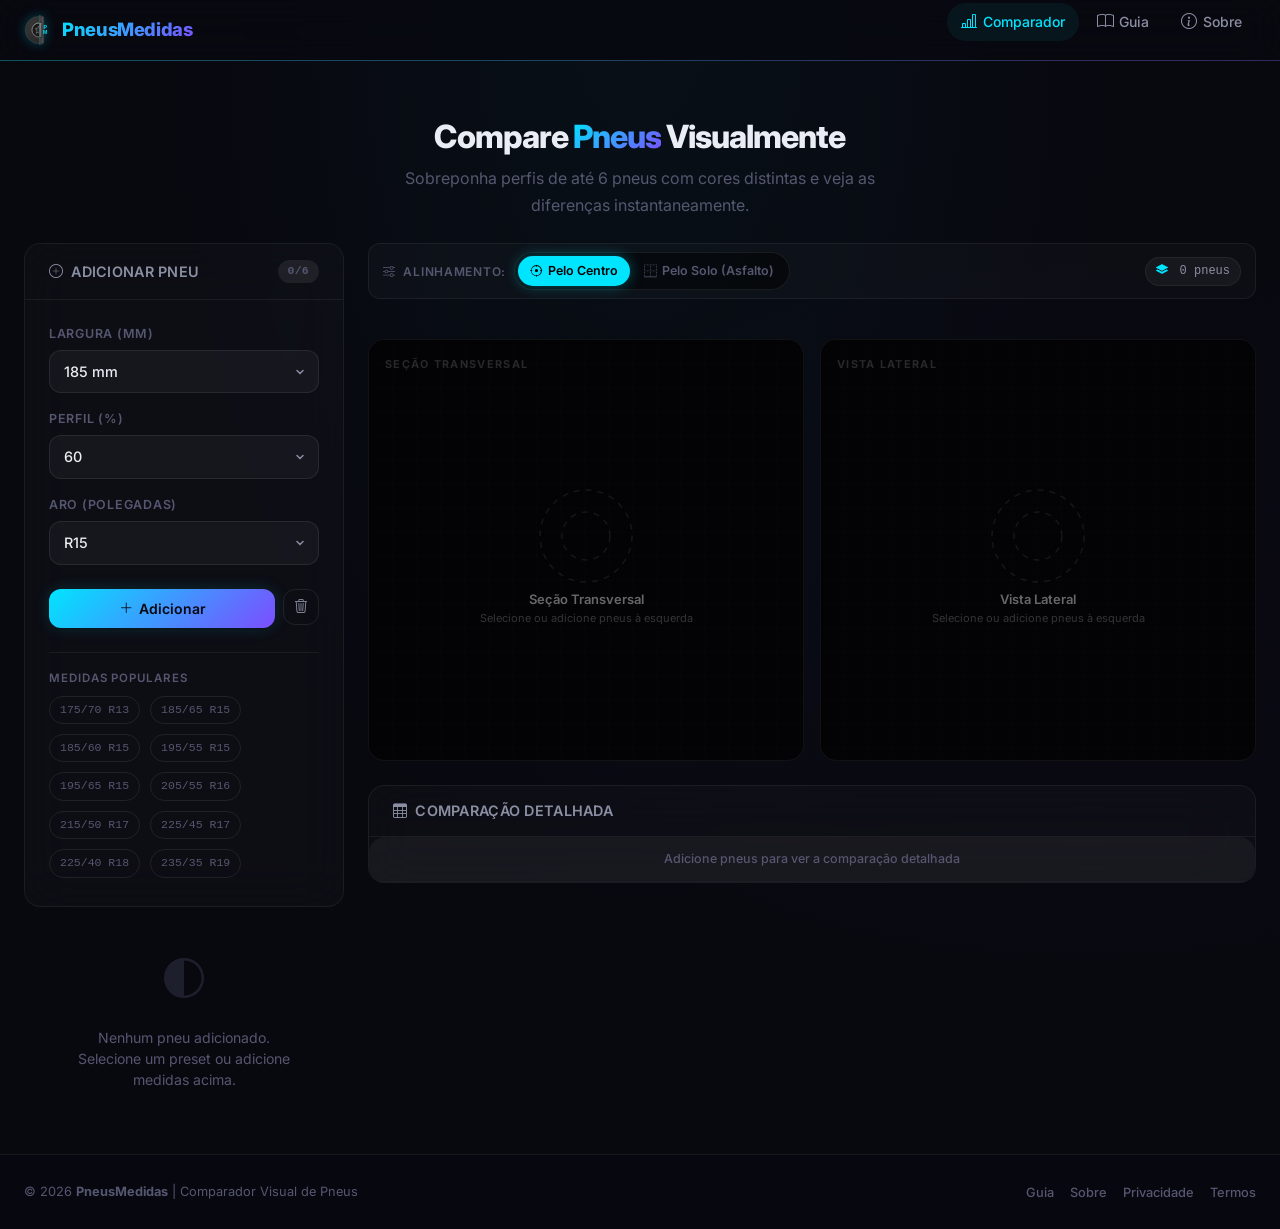
==== index.html @ 1952f3fd "Initial commit" ====
<!doctype html>
<html lang="pt-BR" data-bs-theme="dark">
  <head>
    <meta charset="UTF-8" />
    <meta name="viewport" content="width=device-width, initial-scale=1.0" />
    <meta
      name="description"
      content="PneusMedidas: compare visualmente tamanhos de pneus. Sobreponha perfis com cores distintas para identificar diferenças de largura, diâmetro e parede lateral."
    />
    <meta name="keywords" content="comparador de pneus, medidas de pneus, comparar pneus, tamanho de pneu, 185/60 R15, 195/55 R15, diâmetro pneu, largura pneu" />
    <meta name="theme-color" content="#08080f" />

    <title>PneusMedidas | Comparador Visual de Pneus</title>

    <!-- Favicon -->
    <link rel="icon" type="image/svg+xml" href="img/favicon.svg" />

    <!-- Open Graph -->
    <meta
      property="og:title"
      content="PneusMedidas | Comparador Visual de Pneus"
    />
    <meta
      property="og:description"
      content="Compare visualmente tamanhos de pneus com sobreposição de perfis coloridos."
    />
    <meta property="og:type" content="website" />

    <!-- Google Fonts: Inter -->
    <link rel="preconnect" href="https://fonts.googleapis.com" />
    <link rel="preconnect" href="https://fonts.gstatic.com" crossorigin />
    <link
      href="https://fonts.googleapis.com/css2?family=Inter:wght@300;400;500;600;700;800;900&display=swap"
      rel="stylesheet"
    />

    <!-- Bootstrap 5.3 (grid + utilities only in practice) -->
    <link
      href="https://cdn.jsdelivr.net/npm/bootstrap@5.3.3/dist/css/bootstrap.min.css"
      rel="stylesheet"
      integrity="sha384-QWTKZyjpPEjISv5WaRU9OFeRpok6YcnS/1lP6tFb0d2nlHQDEwfi5vhvbN4CSPKZ"
      crossorigin="anonymous"
    />

    <!-- Bootstrap Icons -->
    <link
      href="https://cdn.jsdelivr.net/npm/bootstrap-icons@1.11.3/font/bootstrap-icons.min.css"
      rel="stylesheet"
    />

    <!-- Custom CSS -->
    <link href="css/style.css" rel="stylesheet" />
  </head>
  <body>
    <!-- =====================================================================
       NAVBAR
       ===================================================================== -->
    <nav class="site-nav">
      <div class="site-container">
        <a class="nav-brand" href="index.html">
          <img
            src="img/favicon.svg"
            alt="PneusMedidas"
            width="30"
            height="30"
          />
          <span>PneusMedidas</span>
        </a>

        <button class="nav-toggle" id="navToggle" aria-label="Menu">
          <i class="bi bi-list"></i>
        </button>

        <ul class="nav-links" id="navLinks">
          <li>
            <a href="index.html" class="active" aria-current="page">
              <i class="bi bi-bar-chart-line"></i> Comparador
            </a>
          </li>
          <li>
            <a href="guia.html"> <i class="bi bi-book"></i> Guia </a>
          </li>
          <li>
            <a href="sobre.html"> <i class="bi bi-info-circle"></i> Sobre </a>
          </li>
        </ul>
      </div>
    </nav>

    <!-- =====================================================================
       MAIN CONTENT
       ===================================================================== -->
    <main class="main-content">
      <div class="site-container">
        <!-- Page Hero -->
        <div class="page-hero">
          <h1>Compare <span class="text-gradient">Pneus</span> Visualmente</h1>
          <p>
            Sobreponha perfis de até 6 pneus com cores distintas e veja as
            diferenças instantaneamente.
          </p>
        </div>

        <!-- App Grid: Sidebar + Main -->
        <div class="app-grid">
          <!-- =================================================================
             SIDEBAR
             ================================================================= -->
          <aside class="sidebar">
            <!-- Add Tire Form -->
            <div class="glass-card">
              <div class="glass-card-header">
                <h5><i class="bi bi-plus-circle me-2"></i>Adicionar Pneu</h5>
                <span class="count-badge" id="tireCount">0 / 6</span>
              </div>
              <div class="glass-card-body">
                <form id="tireForm" novalidate>
                  <div class="form-group">
                    <label for="inputWidth" class="form-label"
                      >Largura (mm)</label
                    >
                    <select
                      class="form-select"
                      id="inputWidth"
                      required
                    ></select>
                    <div class="invalid-feedback" id="errorWidth"></div>
                  </div>

                  <div class="form-group">
                    <label for="inputProfile" class="form-label"
                      >Perfil (%)</label
                    >
                    <select
                      class="form-select"
                      id="inputProfile"
                      required
                    ></select>
                    <div class="invalid-feedback" id="errorProfile"></div>
                  </div>

                  <div class="form-group">
                    <label for="inputRim" class="form-label"
                      >Aro (polegadas)</label
                    >
                    <select class="form-select" id="inputRim" required></select>
                    <div class="invalid-feedback" id="errorRim"></div>
                  </div>

                  <div class="actions-row">
                    <button type="submit" class="btn btn-primary" id="addBtn">
                      <i class="bi bi-plus-lg"></i> Adicionar
                    </button>
                    <button
                      type="button"
                      class="btn btn-ghost btn-icon"
                      id="clearBtn"
                      title="Remover todos"
                      aria-label="Remover todos os pneus"
                    >
                      <i class="bi bi-trash3"></i>
                    </button>
                  </div>
                </form>

                <!-- Presets -->
                <div class="presets-section">
                  <div class="presets-label">Medidas populares</div>
                  <div class="presets-grid" id="presetContainer"></div>
                </div>
              </div>
            </div>

            <!-- Tire List -->
            <div
              id="tireList"
              class="tire-list"
              style="margin-top: var(--space-md)"
            >
              <!-- Generated by JS -->
            </div>
          </aside>

          <!-- =================================================================
             MAIN: Visualization + Table
             ================================================================= -->
          <section class="viz-section">
            <!-- Visualization Controls Bar -->
            <div class="viz-controls-bar">
              <div class="viz-control-group">
                <span class="viz-control-label"
                  ><i class="bi bi-sliders me-1"></i> Alinhamento:</span
                >
                <div
                  class="btn-group-toggle"
                  role="group"
                  aria-label="Modo de alinhamento"
                >
                  <button
                    type="button"
                    class="btn-mode active"
                    id="alignCenterBtn"
                    title="Alinhar pneus pelos eixos centrais"
                  >
                    <i class="bi bi-crosshair"></i> Pelo Centro
                  </button>
                  <button
                    type="button"
                    class="btn-mode"
                    id="alignGroundBtn"
                    title="Alinhar pneus pela base de apoio no solo"
                  >
                    <i class="bi bi-border-bottom"></i> Pelo Solo (Asfalto)
                  </button>
                </div>
              </div>
              <div class="viz-control-group">
                <span class="badge-hud"
                  ><i class="bi bi-layers-fill text-accent me-1"></i>
                  <span id="activeTiresCount">0 pneus ativos</span></span
                >
              </div>
            </div>

            <!-- Canvas Comparison -->
            <div class="canvas-grid">
              <div class="canvas-wrapper">
                <span class="canvas-label">Seção Transversal</span>
                <canvas id="frontCanvas" class="comparison-canvas"></canvas>
              </div>
              <div class="canvas-wrapper">
                <span class="canvas-label">Vista Lateral</span>
                <canvas id="sideCanvas" class="comparison-canvas"></canvas>
              </div>
            </div>

            <!-- Comparison Table -->
            <div class="glass-card">
              <div class="glass-card-header">
                <h5><i class="bi bi-table me-2"></i>Comparação Detalhada</h5>
              </div>
              <div class="table-wrapper">
                <table class="comparison-table" id="comparisonTable">
                  <thead>
                    <tr>
                      <th
                        colspan="2"
                        style="
                          text-align: center;
                          color: var(--text-tertiary);
                          font-weight: 500;
                          text-transform: none;
                          letter-spacing: 0;
                        "
                      >
                        Adicione pneus para ver a comparação
                      </th>
                    </tr>
                  </thead>
                </table>
              </div>
            </div>
          </section>
        </div>
      </div>
    </main>

    <!-- =====================================================================
       FOOTER
       ===================================================================== -->
    <footer class="site-footer">
      <div class="site-container">
        <small>&copy; 2026 <strong>PneusMedidas</strong> | Comparador Visual de Pneus</small>
        <div class="footer-links">
          <a href="guia.html"><small>Guia</small></a>
          <a href="sobre.html"><small>Sobre</small></a>
          <a href="privacidade.html"><small>Privacidade</small></a>
          <a href="termos.html"><small>Termos</small></a>
        </div>
      </div>
    </footer>

    <!-- =====================================================================
       TOAST CONTAINER
       ===================================================================== -->
    <div id="toastContainer" class="toast-container"></div>

    <!-- =====================================================================
       SCRIPTS
       ===================================================================== -->
    <script
      src="https://cdn.jsdelivr.net/npm/bootstrap@5.3.3/dist/js/bootstrap.bundle.min.js"
      integrity="sha384-YvpcrYf0tY3lHB60NNkmXc5s9fDVZLESaAA55NDzOxhy9GkcIdslK1eN7N6jIeHz"
      crossorigin="anonymous"
    ></script>

    <script src="js/tire-math.js"></script>
    <script src="js/validation.js"></script>
    <script src="js/tire-renderer.js"></script>
    <script src="js/app.js"></script>

    <!-- Mobile nav toggle -->
    <script>
      var navToggle = document.getElementById("navToggle");
      var navLinks = document.getElementById("navLinks");
      if (navToggle && navLinks) {
        navToggle.addEventListener("click", function () {
          navLinks.classList.toggle("open");
        });
        navLinks.querySelectorAll("a").forEach(function (link) {
          link.addEventListener("click", function () {
            navLinks.classList.remove("open");
          });
        });
      }
    </script>
  </body>
</html>
---- css/style.css ----
:root {
  /* Backgrounds */
  --bg-base: #08080f;
  --bg-surface-1: rgba(255, 255, 255, 0.025);
  --bg-surface-2: rgba(255, 255, 255, 0.045);
  --bg-surface-3: rgba(255, 255, 255, 0.07);
  --bg-canvas: #030305;
  --bg-input: rgba(255, 255, 255, 0.04);
  --bg-input-hover: rgba(255, 255, 255, 0.06);

  /* Borders */
  --border-subtle: rgba(255, 255, 255, 0.06);
  --border-default: rgba(255, 255, 255, 0.08);
  --border-hover: rgba(255, 255, 255, 0.14);
  --border-active: rgba(0, 229, 255, 0.4);

  /* Text */
  --text-primary: #eaedf3;
  --text-secondary: #8b8fa3;
  --text-tertiary: #555770;
  --text-inverse: #08080f;

  /* Accents */
  --accent: #00e5ff;
  --accent-muted: rgba(0, 229, 255, 0.15);
  --accent-subtle: rgba(0, 229, 255, 0.06);
  --accent-secondary: #7c4dff;
  --accent-gradient: linear-gradient(135deg, #00e5ff 0%, #7c4dff 100%);
  --accent-gradient-h: linear-gradient(90deg, #00e5ff 0%, #7c4dff 100%);

  /* Status */
  --success: #10b981;
  --warning: #f59e0b;
  --error: #ef4444;

  /* Tire Colors */
  --tire-1: #00ffff;
  --tire-2: #ff00ff;
  --tire-3: #ffff00;
  --tire-4: #00ff88;
  --tire-5: #ff8800;
  --tire-6: #ff4444;

  /* Shadows & Glows */
  --shadow-sm: 0 1px 2px rgba(0, 0, 0, 0.3);
  --shadow-md: 0 4px 16px rgba(0, 0, 0, 0.3);
  --shadow-lg: 0 8px 32px rgba(0, 0, 0, 0.4);
  --shadow-glow: 0 0 20px rgba(0, 229, 255, 0.1);
  --shadow-glow-strong: 0 0 30px rgba(0, 229, 255, 0.2);

  /* Radius */
  --radius-sm: 8px;
  --radius-md: 12px;
  --radius-lg: 16px;
  --radius-xl: 20px;
  --radius-full: 9999px;

  /* Transitions */
  --ease-out: cubic-bezier(0.16, 1, 0.3, 1);
  --ease-in-out: cubic-bezier(0.4, 0, 0.2, 1);
  --duration-fast: 0.15s;
  --duration-normal: 0.25s;
  --duration-slow: 0.4s;

  /* Spacing */
  --space-xs: 4px;
  --space-sm: 8px;
  --space-md: 16px;
  --space-lg: 24px;
  --space-xl: 32px;
  --space-2xl: 48px;

  /* Typography */
  --font-sans:
    "Inter", -apple-system, BlinkMacSystemFont, "Segoe UI", system-ui,
    sans-serif;
  --font-mono: "JetBrains Mono", "Fira Code", "SF Mono", monospace;
}

/* =========================================================================
 * 2. RESET & BASE
 * ========================================================================= */
*,
*::before,
*::after {
  box-sizing: border-box;
  margin: 0;
  padding: 0;
}

html {
  font-size: 16px;
  -webkit-font-smoothing: antialiased;
  -moz-osx-font-smoothing: grayscale;
  text-rendering: optimizeLegibility;
}

body {
  font-family: var(--font-sans);
  background: var(--bg-base);
  background-image:
    radial-gradient(
      ellipse at 50% 0%,
      rgba(0, 229, 255, 0.035) 0%,
      transparent 55%
    ),
    radial-gradient(
      ellipse at 85% 50%,
      rgba(124, 77, 255, 0.02) 0%,
      transparent 45%
    );
  color: var(--text-primary);
  min-height: 100vh;
  display: flex;
  flex-direction: column;
  line-height: 1.6;
  overflow-x: hidden;
}

::selection {
  background: var(--accent-muted);
  color: var(--accent);
}

a {
  color: var(--accent);
  text-decoration: none;
  transition: color var(--duration-fast) var(--ease-out);
}

a:hover {
  color: #80f0ff;
}

img {
  max-width: 100%;
  display: block;
}

/* =========================================================================
 * 3. TYPOGRAPHY
 * ========================================================================= */
h1,
h2,
h3,
h4,
h5,
h6 {
  font-weight: 700;
  line-height: 1.25;
  letter-spacing: -0.02em;
  color: var(--text-primary);
}

h1 {
  font-size: 2.25rem;
}
h2 {
  font-size: 1.75rem;
}
h3 {
  font-size: 1.35rem;
}
h4 {
  font-size: 1.15rem;
}
h5 {
  font-size: 1rem;
}

p {
  color: var(--text-secondary);
  line-height: 1.7;
}

small {
  font-size: 0.8rem;
  color: var(--text-tertiary);
}

.text-accent {
  color: var(--accent) !important;
}

.text-gradient {
  background: var(--accent-gradient);
  -webkit-background-clip: text;
  -webkit-text-fill-color: transparent;
  background-clip: text;
}

.border-accent {
  border-color: var(--accent) !important;
}

.border-subtle {
  border-color: var(--border-subtle) !important;
}

/* =========================================================================
 * 4. LAYOUT
 * ========================================================================= */
.site-container {
  width: 100%;
  max-width: 1440px;
  margin: 0 auto;
  padding: 0 var(--space-lg);
}

.main-content {
  flex: 1;
  padding: var(--space-lg) 0;
}

.app-grid {
  display: grid;
  grid-template-columns: 320px 1fr;
  gap: var(--space-lg);
  align-items: start;
}

@media (max-width: 991px) {
  .app-grid {
    grid-template-columns: 1fr;
  }
}

@media (max-width: 575px) {
  .site-container {
    padding: 0 var(--space-md);
  }
}

/* =========================================================================
 * 5. GLASS CARD (base component)
 * ========================================================================= */
.glass-card {
  background: var(--bg-surface-1);
  backdrop-filter: blur(24px);
  -webkit-backdrop-filter: blur(24px);
  border: 1px solid var(--border-subtle);
  border-radius: var(--radius-lg);
  transition:
    border-color var(--duration-normal) var(--ease-out),
    box-shadow var(--duration-normal) var(--ease-out),
    transform var(--duration-normal) var(--ease-out);
}

.glass-card:hover {
  border-color: var(--border-hover);
}

.glass-card-header {
  padding: var(--space-md) var(--space-lg);
  border-bottom: 1px solid var(--border-subtle);
  display: flex;
  align-items: center;
  justify-content: space-between;
}

.glass-card-header h5 {
  font-size: 0.9rem;
  font-weight: 600;
  letter-spacing: 0.02em;
  text-transform: uppercase;
  color: var(--text-secondary);
  margin: 0;
}

.glass-card-body {
  padding: var(--space-lg);
}

/* =========================================================================
 * 6. NAVBAR
 * ========================================================================= */
.site-nav {
  position: sticky;
  top: 0;
  z-index: 100;
  background: rgba(8, 8, 15, 0.75);
  backdrop-filter: blur(20px) saturate(1.4);
  -webkit-backdrop-filter: blur(20px) saturate(1.4);
  border-bottom: 1px solid var(--border-subtle);
}

.site-nav .site-container {
  display: flex;
  align-items: center;
  justify-content: space-between;
  height: 60px;
}

.nav-brand {
  display: flex;
  align-items: center;
  gap: var(--space-sm);
  font-weight: 800;
  font-size: 1.15rem;
  color: var(--text-primary);
  letter-spacing: -0.02em;
  text-decoration: none;
}

.nav-brand img {
  width: 30px;
  height: 30px;
  filter: drop-shadow(0 0 6px rgba(0, 229, 255, 0.3));
}

.nav-brand span {
  background: var(--accent-gradient);
  -webkit-background-clip: text;
  -webkit-text-fill-color: transparent;
  background-clip: text;
}

.nav-links {
  display: flex;
  align-items: center;
  gap: var(--space-xs);
  list-style: none;
}

.nav-links a {
  display: flex;
  align-items: center;
  gap: 6px;
  padding: 6px 14px;
  border-radius: var(--radius-full);
  font-size: 0.875rem;
  font-weight: 500;
  color: var(--text-secondary);
  text-decoration: none;
  transition: all var(--duration-fast) var(--ease-out);
}

.nav-links a:hover {
  color: var(--text-primary);
  background: var(--bg-surface-2);
}

.nav-links a.active {
  color: var(--accent);
  background: var(--accent-subtle);
}

.nav-links a i {
  font-size: 1rem;
}

/* Mobile hamburger */
.nav-toggle {
  display: none;
  background: none;
  border: 1px solid var(--border-default);
  border-radius: var(--radius-sm);
  color: var(--text-primary);
  min-width: 42px;
  min-height: 42px;
  padding: 8px;
  font-size: 1.25rem;
  cursor: pointer;
  align-items: center;
  justify-content: center;
  transition: border-color var(--duration-fast), background var(--duration-fast);
}

.nav-toggle:hover,
.nav-toggle:focus-visible {
  border-color: var(--accent);
  background: var(--bg-surface-2);
}

@media (max-width: 767px) {
  .nav-toggle {
    display: inline-flex;
  }

  .nav-links {
    display: none;
    position: absolute;
    top: 60px;
    left: 0;
    right: 0;
    flex-direction: column;
    background: rgba(8, 8, 15, 0.98);
    backdrop-filter: blur(24px);
    -webkit-backdrop-filter: blur(24px);
    border-bottom: 1px solid var(--border-subtle);
    padding: var(--space-md);
    gap: 6px;
    z-index: 1050;
    box-shadow: 0 20px 40px rgba(0, 0, 0, 0.7);
  }

  .nav-links.open {
    display: flex;
    animation: fadeInDown 0.2s var(--ease-out);
  }

  .nav-links a {
    width: 100%;
    min-height: 46px;
    padding: 10px 16px;
    border-radius: var(--radius-md);
    display: flex;
    align-items: center;
    gap: 10px;
    font-size: 0.92rem;
  }
}

/* Gradient line under navbar */
.site-nav::after {
  content: "";
  position: absolute;
  bottom: -1px;
  left: 0;
  right: 0;
  height: 1px;
  background: var(--accent-gradient-h);
  opacity: 0.3;
}

/* =========================================================================
 * 7. HERO / PAGE HEADER
 * ========================================================================= */
.page-hero {
  text-align: center;
  padding: var(--space-xl) 0 var(--space-lg);
}

.page-hero h1 {
  font-size: 2rem;
  font-weight: 800;
  letter-spacing: -0.03em;
  margin-bottom: var(--space-sm);
}

.page-hero p {
  font-size: 1rem;
  color: var(--text-tertiary);
  max-width: 500px;
  margin: 0 auto;
}

.page-hero .badge-version {
  display: inline-flex;
  align-items: center;
  gap: 4px;
  padding: 4px 12px;
  border-radius: var(--radius-full);
  background: var(--accent-subtle);
  color: var(--accent);
  font-size: 0.75rem;
  font-weight: 600;
  margin-bottom: var(--space-md);
}

/* =========================================================================
 * 8. SIDEBAR — FORM
 * ========================================================================= */
.sidebar {
  position: sticky;
  top: 80px;
}

.form-group {
  margin-bottom: var(--space-md);
}

.form-label {
  display: block;
  font-size: 0.78rem;
  font-weight: 600;
  color: var(--text-tertiary);
  text-transform: uppercase;
  letter-spacing: 0.06em;
  margin-bottom: 6px;
}

.form-select,
.form-control {
  width: 100%;
  padding: 10px 14px;
  background: var(--bg-input);
  border: 1px solid var(--border-default);
  border-radius: var(--radius-md);
  color: var(--text-primary);
  font-family: var(--font-sans);
  font-size: 0.9rem;
  font-weight: 500;
  transition: all var(--duration-fast) var(--ease-out);
  appearance: none;
  outline: none;
  cursor: pointer;
}

/* Custom dropdown arrow */
.form-select {
  background-image: url("data:image/svg+xml,%3Csvg xmlns='http://www.w3.org/2000/svg' width='12' height='12' viewBox='0 0 12 12'%3E%3Cpath d='M3 4.5L6 7.5L9 4.5' fill='none' stroke='%238b8fa3' stroke-width='1.5' stroke-linecap='round'/%3E%3C/svg%3E");
  background-repeat: no-repeat;
  background-position: right 12px center;
  padding-right: 36px;
}

.form-select:hover,
.form-control:hover {
  background: var(--bg-input-hover);
  border-color: var(--border-hover);
}

.form-select:focus,
.form-control:focus {
  border-color: var(--accent);
  box-shadow: 0 0 0 3px var(--accent-muted);
  background: var(--bg-input-hover);
}

.form-select.is-invalid,
.form-control.is-invalid {
  border-color: var(--error) !important;
  box-shadow: 0 0 0 3px rgba(239, 68, 68, 0.15) !important;
}

.invalid-feedback {
  display: none;
  font-size: 0.78rem;
  color: var(--error);
  margin-top: 4px;
  font-weight: 500;
}

.is-invalid ~ .invalid-feedback,
.form-select.is-invalid + .invalid-feedback {
  display: block;
}

.form-select option {
  background: #1a1a2e;
  color: var(--text-primary);
}

/* =========================================================================
 * 9. BUTTONS
 * ========================================================================= */
.btn {
  display: inline-flex;
  align-items: center;
  justify-content: center;
  gap: 6px;
  padding: 10px 20px;
  border: none;
  border-radius: var(--radius-md);
  font-family: var(--font-sans);
  font-size: 0.875rem;
  font-weight: 600;
  cursor: pointer;
  transition: all var(--duration-normal) var(--ease-out);
  outline: none;
  text-decoration: none;
  line-height: 1.4;
}

.btn-primary {
  background: var(--accent-gradient);
  color: var(--text-inverse);
  box-shadow:
    var(--shadow-sm),
    0 0 16px rgba(0, 229, 255, 0.15);
}

.btn-primary:hover {
  transform: translateY(-1px);
  box-shadow:
    var(--shadow-md),
    0 0 24px rgba(0, 229, 255, 0.25);
  filter: brightness(1.1);
}

.btn-primary:active {
  transform: translateY(0);
  filter: brightness(0.95);
}

.btn-primary:disabled {
  opacity: 0.4;
  cursor: not-allowed;
  transform: none;
  filter: none;
  box-shadow: none;
}

.btn-ghost {
  background: transparent;
  color: var(--text-secondary);
  border: 1px solid var(--border-default);
}

.btn-ghost:hover {
  background: var(--bg-surface-2);
  color: var(--text-primary);
  border-color: var(--border-hover);
}

.btn-danger-ghost {
  background: transparent;
  color: var(--text-tertiary);
  border: none;
  padding: 6px;
  border-radius: var(--radius-sm);
  opacity: 0;
  transition: all var(--duration-fast) var(--ease-out);
}

.btn-danger-ghost:hover {
  background: rgba(239, 68, 68, 0.1);
  color: var(--error);
  opacity: 1;
}

.btn-sm {
  padding: 7px 14px;
  font-size: 0.8rem;
}

.btn-icon {
  padding: 8px;
  width: 36px;
  height: 36px;
}

.btn-block {
  width: 100%;
}

/* =========================================================================
 * 10. TIRE CARDS (Sidebar List) — EloShapes Style
 * ========================================================================= */
.tire-list {
  display: flex;
  flex-direction: column;
  gap: var(--space-sm);
}

.tire-card {
  display: flex;
  align-items: center;
  gap: 10px;
  padding: 10px 12px;
  background: var(--bg-surface-1);
  border: 1px solid var(--border-subtle);
  border-radius: var(--radius-md);
  transition: all var(--duration-normal) var(--ease-out);
  animation: slideIn var(--duration-slow) var(--ease-out);
  position: relative;
  overflow: hidden;
}

.tire-card.is-hidden {
  opacity: 0.45;
  filter: grayscale(0.5);
}

.tire-card-swatch {
  width: 12px;
  height: 38px;
  border-radius: 4px;
  flex-shrink: 0;
  box-shadow: 0 0 12px currentColor;
}

.tire-num-badge {
  display: inline-flex;
  align-items: center;
  justify-content: center;
  width: 20px;
  height: 20px;
  border-radius: 50%;
  font-size: 0.72rem;
  font-weight: 800;
  color: #000;
  flex-shrink: 0;
  box-shadow: 0 0 8px currentColor;
}

.tire-card:hover {
  background: var(--bg-surface-2);
  border-color: var(--border-hover);
  transform: translateX(2px);
}

.tire-card-actions {
  display: flex;
  align-items: center;
  gap: 4px;
  margin-left: auto;
}

.btn-card-action {
  background: transparent;
  border: none;
  color: var(--text-tertiary);
  width: 28px;
  height: 28px;
  border-radius: var(--radius-sm);
  display: inline-flex;
  align-items: center;
  justify-content: center;
  cursor: pointer;
  transition: all var(--duration-fast) var(--ease-out);
  font-size: 0.9rem;
}

.btn-card-action:hover {
  color: var(--text-primary);
  background: var(--bg-surface-3);
}

.btn-card-action.btn-delete:hover {
  color: var(--error);
  background: rgba(239, 68, 68, 0.15);
}

.tire-info {
  flex: 1;
  min-width: 0;
}

.tire-info strong {
  display: block;
  font-size: 0.92rem;
  font-weight: 700;
  letter-spacing: -0.01em;
  color: var(--text-primary);
}

.tire-info small {
  display: block;
  font-size: 0.74rem;
  color: var(--text-tertiary);
  font-weight: 400;
  margin-top: 2px;
  font-family: var(--font-mono);
  letter-spacing: -0.02em;
}

/* =========================================================================
 * 10.1 VIZ CONTROLS BAR (Alignment & View Options)
 * ========================================================================= */
.viz-controls-bar {
  display: flex;
  align-items: center;
  justify-content: space-between;
  padding: 8px 14px;
  background: var(--bg-surface-1);
  border: 1px solid var(--border-subtle);
  border-radius: var(--radius-md);
  margin-bottom: var(--space-md);
  flex-wrap: wrap;
  gap: 8px;
}

.viz-control-group {
  display: flex;
  align-items: center;
  gap: 8px;
}

.viz-control-label {
  font-size: 0.75rem;
  font-weight: 600;
  text-transform: uppercase;
  letter-spacing: 0.06em;
  color: var(--text-tertiary);
}

.btn-group-toggle {
  display: inline-flex;
  background: rgba(0, 0, 0, 0.5);
  border: 1px solid var(--border-default);
  border-radius: var(--radius-full);
  padding: 3px;
  gap: 2px;
}

.btn-mode {
  display: inline-flex;
  align-items: center;
  gap: 6px;
  padding: 5px 12px;
  border: none;
  background: transparent;
  color: var(--text-tertiary);
  font-family: var(--font-sans);
  font-size: 0.78rem;
  font-weight: 600;
  border-radius: var(--radius-full);
  cursor: pointer;
  transition: all var(--duration-fast) var(--ease-out);
}

.btn-mode:hover {
  color: var(--text-primary);
}

.btn-mode.active {
  background: var(--accent);
  color: #000;
  box-shadow: 0 0 14px rgba(0, 229, 255, 0.35);
}

.badge-hud {
  font-family: var(--font-mono);
  font-size: 0.75rem;
  color: var(--text-secondary);
  background: var(--bg-surface-2);
  padding: 4px 10px;
  border-radius: var(--radius-full);
  border: 1px solid var(--border-subtle);
}

.diff-pill {
  display: inline-block;
  padding: 2px 8px;
  border-radius: var(--radius-full);
  font-family: var(--font-mono);
  font-size: 0.78rem;
  font-weight: 600;
}
.diff-pill.positive {
  background: rgba(16, 185, 129, 0.14);
  color: #10b981;
}
.diff-pill.negative {
  background: rgba(239, 68, 68, 0.14);
  color: #ef4444;
}
.diff-pill.zero {
  background: rgba(255, 255, 255, 0.05);
  color: var(--text-tertiary);
}

.badge-warning-diff {
  display: inline-flex;
  align-items: center;
  gap: 4px;
  padding: 2px 8px;
  border-radius: var(--radius-full);
  font-size: 0.72rem;
  font-weight: 700;
  background: rgba(245, 158, 11, 0.15);
  color: #f59e0b;
  border: 1px solid rgba(245, 158, 11, 0.3);
  margin-left: 6px;
}

/* =========================================================================
 * 11. PRESETS
 * ========================================================================= */
.presets-section {
  margin-top: var(--space-lg);
  padding-top: var(--space-md);
  border-top: 1px solid var(--border-subtle);
}

.presets-label {
  font-size: 0.72rem;
  font-weight: 600;
  color: var(--text-tertiary);
  text-transform: uppercase;
  letter-spacing: 0.08em;
  margin-bottom: var(--space-sm);
}

.presets-grid {
  display: flex;
  flex-wrap: wrap;
  gap: 6px;
}

.preset-btn {
  font-family: var(--font-mono);
  font-size: 0.72rem;
  font-weight: 500;
  padding: 4px 10px;
  border-radius: var(--radius-full);
  border: 1px solid var(--border-default);
  background: transparent;
  color: var(--text-tertiary);
  cursor: pointer;
  transition: all var(--duration-fast) var(--ease-out);
  white-space: nowrap;
}

.preset-btn:hover {
  border-color: var(--accent);
  color: var(--accent);
  background: var(--accent-subtle);
  box-shadow: 0 0 10px rgba(0, 229, 255, 0.1);
}

/* =========================================================================
 * 12. CANVAS AREA
 * ========================================================================= */
.viz-section {
  display: flex;
  flex-direction: column;
  gap: var(--space-lg);
}

.canvas-grid {
  display: grid;
  grid-template-columns: 1fr 1fr;
  gap: var(--space-md);
}

@media (max-width: 767px) {
  .canvas-grid {
    grid-template-columns: 1fr;
  }
}

.canvas-wrapper {
  position: relative;
  background: var(--bg-canvas);
  border: 1px solid var(--border-subtle);
  border-radius: var(--radius-lg);
  overflow: hidden;
  transition:
    border-color var(--duration-normal) var(--ease-out),
    box-shadow var(--duration-normal) var(--ease-out);
}

.canvas-wrapper:hover {
  border-color: var(--border-hover);
  box-shadow: 0 0 30px rgba(0, 229, 255, 0.04);
}

.comparison-canvas {
  width: 100%;
  height: 420px;
  display: block;
  cursor: crosshair;
}

.canvas-label {
  position: absolute;
  top: var(--space-md);
  left: var(--space-md);
  font-size: 0.68rem;
  font-weight: 700;
  text-transform: uppercase;
  letter-spacing: 0.12em;
  color: rgba(255, 255, 255, 0.15);
  pointer-events: none;
}

/* =========================================================================
 * 13. COMPARISON TABLE
 * ========================================================================= */
.table-wrapper {
  overflow-x: auto;
  border-radius: var(--radius-lg);
}

.comparison-table {
  width: 100%;
  border-collapse: collapse;
  font-size: 0.875rem;
}

.comparison-table thead {
  position: sticky;
  top: 0;
}

.comparison-table th {
  padding: 12px 16px;
  font-size: 0.78rem;
  font-weight: 600;
  text-transform: uppercase;
  letter-spacing: 0.04em;
  color: var(--text-tertiary);
  text-align: center;
  background: var(--bg-surface-2);
  border-bottom: 1px solid var(--border-subtle);
  white-space: nowrap;
}

.comparison-table th:first-child {
  text-align: left;
  border-radius: var(--radius-md) 0 0 0;
}

.comparison-table th:last-child {
  border-radius: 0 var(--radius-md) 0 0;
}

.comparison-table td {
  padding: 10px 16px;
  text-align: center;
  border-bottom: 1px solid rgba(255, 255, 255, 0.03);
  color: var(--text-primary);
  font-weight: 500;
  transition: background var(--duration-fast);
}

.comparison-table td:first-child {
  text-align: left;
  color: var(--text-secondary);
  font-weight: 500;
}

.comparison-table tr:hover td {
  background: rgba(255, 255, 255, 0.02);
}

.comparison-table tr:last-child td {
  border-bottom: none;
}

.comparison-table .tire-header-cell {
  font-weight: 700;
  font-family: var(--font-mono);
  font-size: 0.82rem;
  letter-spacing: 0;
  text-transform: none;
}

.property-label {
  display: flex;
  align-items: center;
  gap: 8px;
  color: var(--text-secondary);
  font-weight: 500;
  white-space: nowrap;
}

.property-label i {
  font-size: 0.85rem;
  color: var(--text-tertiary);
  width: 18px;
  text-align: center;
}

.diff-positive {
  color: var(--success) !important;
  font-weight: 600;
  font-family: var(--font-mono);
  font-size: 0.82rem;
}

.diff-negative {
  color: var(--error) !important;
  font-weight: 600;
  font-family: var(--font-mono);
  font-size: 0.82rem;
}

.diff-zero {
  color: var(--text-tertiary) !important;
  font-family: var(--font-mono);
  font-size: 0.82rem;
}

/* =========================================================================
 * 14. BADGE / COUNTER
 * ========================================================================= */
.count-badge {
  display: inline-flex;
  align-items: center;
  justify-content: center;
  padding: 2px 10px;
  border-radius: var(--radius-full);
  background: var(--bg-surface-3);
  font-family: var(--font-mono);
  font-size: 0.72rem;
  font-weight: 600;
  color: var(--text-tertiary);
  letter-spacing: 0.02em;
}

.measurement-badge {
  display: inline-block;
  padding: 3px 12px;
  border-radius: var(--radius-sm);
  font-weight: 600;
  font-size: 0.88rem;
}

/* =========================================================================
 * 15. TOASTS
 * ========================================================================= */
.toast-container {
  position: fixed;
  bottom: var(--space-lg);
  right: var(--space-lg);
  z-index: 9999;
  display: flex;
  flex-direction: column;
  gap: var(--space-sm);
}

.toast {
  display: flex;
  align-items: center;
  gap: var(--space-sm);
  padding: 12px 18px;
  border-radius: var(--radius-md);
  background: var(--bg-surface-2);
  backdrop-filter: blur(16px);
  -webkit-backdrop-filter: blur(16px);
  border: 1px solid var(--border-default);
  color: var(--text-primary);
  font-size: 0.875rem;
  font-weight: 500;
  box-shadow: var(--shadow-lg);
  animation: toastIn var(--duration-slow) var(--ease-out);
  min-width: 250px;
}

.toast .btn-close {
  filter: invert(1);
  opacity: 0.4;
  margin-left: auto;
  padding: 4px;
}

.toast .btn-close:hover {
  opacity: 0.8;
}

/* =========================================================================
 * 16. EMPTY STATE
 * ========================================================================= */
.empty-state {
  display: flex;
  flex-direction: column;
  align-items: center;
  justify-content: center;
  padding: var(--space-2xl) var(--space-lg);
  text-align: center;
}

.empty-state i {
  font-size: 2.5rem;
  color: var(--text-tertiary);
  opacity: 0.3;
  margin-bottom: var(--space-md);
}

.empty-state p {
  font-size: 0.88rem;
  color: var(--text-tertiary);
  max-width: 250px;
  line-height: 1.5;
}

/* =========================================================================
 * 17. FOOTER
 * ========================================================================= */
.site-footer {
  margin-top: auto;
  padding: var(--space-lg) 0;
  border-top: 1px solid var(--border-subtle);
  background: rgba(8, 8, 15, 0.6);
}

.site-footer .site-container {
  display: flex;
  justify-content: space-between;
  align-items: center;
  flex-wrap: wrap;
  gap: var(--space-md);
}

.site-footer small {
  font-size: 0.8rem;
  color: var(--text-tertiary);
}

.site-footer a {
  color: var(--text-secondary);
  font-weight: 500;
}

.site-footer a:hover {
  color: var(--accent);
}

.footer-links {
  display: flex;
  gap: var(--space-md);
}

@media (max-width: 575px) {
  .site-footer .site-container {
    flex-direction: column;
    text-align: center;
  }
}

/* =========================================================================
 * 18. ERROR PAGE
 * ========================================================================= */
.error-page {
  display: flex;
  flex-direction: column;
  align-items: center;
  justify-content: center;
  min-height: 65vh;
  text-align: center;
  padding: var(--space-2xl);
}

.error-page h1 {
  font-size: 7rem;
  font-weight: 900;
  line-height: 1;
  margin-bottom: var(--space-sm);
  background: var(--accent-gradient);
  -webkit-background-clip: text;
  -webkit-text-fill-color: transparent;
  background-clip: text;
}

.error-page h2 {
  font-size: 1.5rem;
  color: var(--text-secondary);
  font-weight: 600;
  margin-bottom: var(--space-md);
}

.error-page p {
  color: var(--text-tertiary);
  max-width: 400px;
  margin-bottom: var(--space-xl);
}

/* =========================================================================
 * 19. GUIDE PAGE
 * ========================================================================= */
.guide-section {
  margin-bottom: var(--space-2xl);
}

.guide-section h3 {
  color: var(--accent);
  font-weight: 700;
  margin-bottom: var(--space-md);
  padding-bottom: var(--space-sm);
  border-bottom: 1px solid var(--border-subtle);
}

/* =========================================================================
 * 20. ABOUT PAGE
 * ========================================================================= */
.about-card {
  padding: var(--space-lg);
}

/* =========================================================================
 * 21. BUTTON ACTIONS ROW
 * ========================================================================= */
.actions-row {
  display: flex;
  gap: var(--space-sm);
  margin-top: var(--space-lg);
}

.actions-row .btn {
  flex: 1;
}

.actions-row .btn-icon {
  flex: 0 0 auto;
}

/* =========================================================================
 * 22. ANIMATIONS
 * ========================================================================= */
@keyframes slideIn {
  from {
    opacity: 0;
    transform: translateY(-8px) scale(0.98);
  }
  to {
    opacity: 1;
    transform: translateY(0) scale(1);
  }
}

@keyframes fadeIn {
  from {
    opacity: 0;
  }
  to {
    opacity: 1;
  }
}

@keyframes toastIn {
  from {
    opacity: 0;
    transform: translateX(20px) scale(0.95);
  }
  to {
    opacity: 1;
    transform: translateX(0) scale(1);
  }
}

@keyframes pulse {
  0%,
  100% {
    opacity: 1;
  }
  50% {
    opacity: 0.5;
  }
}

/* =========================================================================
 * 23. RESPONSIVE (Robust Mobile & Tablet Optimizations)
 * ========================================================================= */
@media (max-width: 991px) {
  .app-grid {
    grid-template-columns: 1fr;
    gap: var(--space-md);
  }

  .sidebar {
    position: static;
  }

  .comparison-canvas {
    height: 340px;
  }

  .page-hero {
    margin-bottom: var(--space-lg);
  }

  .page-hero h1 {
    font-size: 1.75rem;
  }
}

@media (max-width: 767px) {
  .site-container {
    padding: 0 var(--space-md);
  }

  .main-content {
    padding: var(--space-md) 0;
  }

  .page-hero {
    margin-bottom: var(--space-md);
    text-align: center;
  }

  .page-hero h1 {
    font-size: 1.5rem;
    line-height: 1.25;
  }

  .page-hero p {
    font-size: 0.9rem;
    margin: 0 auto;
  }

  .canvas-grid {
    grid-template-columns: 1fr;
    gap: var(--space-sm);
  }

  .comparison-canvas {
    height: 280px;
  }

  .viz-controls-bar {
    padding: 10px 12px;
    gap: 10px;
  }

  .viz-control-group {
    width: 100%;
    justify-content: space-between;
  }

  .btn-group-toggle {
    width: 100%;
    display: flex;
  }

  .btn-mode {
    flex: 1;
    justify-content: center;
    padding: 7px 10px;
    font-size: 0.76rem;
    min-height: 36px;
  }

  .actions-row {
    display: flex;
    gap: 8px;
  }

  .actions-row .btn-primary {
    flex: 1;
    min-height: 44px;
    font-size: 0.95rem;
  }

  .actions-row .btn-ghost {
    min-width: 44px;
    min-height: 44px;
  }

  .presets-section {
    margin-top: var(--space-md);
    padding-top: var(--space-md);
  }

  .presets-grid {
    gap: 6px;
  }

  .preset-btn {
    padding: 5px 9px;
    min-height: 32px;
    font-size: 0.76rem;
  }

  .tire-card {
    padding: 10px 12px;
  }

  .tire-card-actions .btn-card-action {
    width: 34px;
    height: 34px;
    font-size: 0.85rem;
  }

  .table-wrapper {
    -webkit-overflow-scrolling: touch;
    border-radius: var(--radius-md);
  }

  .comparison-table th,
  .comparison-table td {
    padding: 10px 12px;
    font-size: 0.82rem;
    white-space: nowrap;
  }

  .comparison-table th:first-child,
  .comparison-table td:first-child {
    position: sticky;
    left: 0;
    z-index: 2;
    background: #0d0d18;
    box-shadow: 2px 0 6px rgba(0, 0, 0, 0.4);
  }

  h1 { font-size: 1.5rem; }
  h2 { font-size: 1.3rem; }
  h3 { font-size: 1.15rem; }
  h4 { font-size: 1.05rem; }
}

@media (max-width: 575px) {
  .site-container {
    padding: 0 12px;
  }

  .glass-card-header {
    padding: 12px 14px;
  }

  .glass-card-header h5 {
    font-size: 0.95rem;
  }

  .glass-card-body {
    padding: 14px 12px;
  }

  .comparison-canvas {
    height: 240px;
  }

  .canvas-label {
    top: 8px;
    left: 8px;
    font-size: 0.68rem;
    padding: 3px 8px;
  }

  .tire-num-badge {
    width: 22px;
    height: 22px;
    font-size: 0.72rem;
  }

  .tire-info strong {
    font-size: 0.86rem;
  }

  .tire-info small {
    font-size: 0.7rem;
  }

  .btn-mode {
    font-size: 0.72rem;
    padding: 6px 8px;
  }

  .btn-mode i {
    font-size: 0.8rem;
  }

  .comparison-table th,
  .comparison-table td {
    padding: 8px 10px;
    font-size: 0.78rem;
  }

  .site-footer .site-container {
    flex-direction: column;
    text-align: center;
    gap: 12px;
  }

  .footer-links {
    display: flex;
    flex-wrap: wrap;
    justify-content: center;
    gap: 14px;
  }

  .footer-links a {
    padding: 4px 6px;
  }
}

@media (max-width: 380px) {
  .site-container {
    padding: 0 8px;
  }

  .page-hero h1 {
    font-size: 1.35rem;
  }

  .btn-mode {
    font-size: 0.68rem;
    padding: 5px 6px;
    gap: 4px;
  }

  .comparison-canvas {
    height: 210px;
  }

  .preset-btn {
    padding: 4px 7px;
    font-size: 0.72rem;
  }
}

/* =========================================================================
 * 23.1 COMPONENTES ESPECÍFICOS PARA GUIA E PÁGINAS DE CONTEÚDO
 * ========================================================================= */
.guide-hero {
  text-align: center;
  padding: var(--space-xl) 0 var(--space-lg);
}

.guide-badge-pill {
  display: inline-flex;
  align-items: center;
  gap: 8px;
  padding: 6px 14px;
  border-radius: var(--radius-full);
  background: var(--bg-surface-2);
  border: 1px solid var(--border-default);
  margin-bottom: var(--space-md);
  font-size: 0.82rem;
  color: var(--text-secondary);
}

.quick-nav-pills {
  display: flex;
  flex-wrap: wrap;
  justify-content: center;
  gap: 8px;
  margin-top: var(--space-md);
}

.quick-nav-pill {
  display: inline-flex;
  align-items: center;
  gap: 6px;
  font-size: 0.82rem;
  font-weight: 500;
  color: var(--text-secondary);
  border: 1px solid var(--border-default);
  padding: 8px 16px;
  border-radius: var(--radius-full);
  text-decoration: none;
  background: var(--bg-surface-1);
  transition: all var(--duration-fast) var(--ease-out);
}

.quick-nav-pill:hover,
.quick-nav-pill:focus-visible {
  color: var(--accent);
  border-color: var(--accent);
  background: var(--accent-subtle);
  transform: translateY(-1px);
}

.section-card {
  background: var(--bg-surface-1);
  backdrop-filter: blur(20px);
  -webkit-backdrop-filter: blur(20px);
  border: 1px solid var(--border-subtle);
  border-radius: var(--radius-lg);
  padding: var(--space-lg);
  margin-bottom: var(--space-lg);
  transition: border-color var(--duration-normal);
}

.section-card:hover {
  border-color: var(--border-hover);
}

@media (max-width: 575px) {
  .section-card {
    padding: var(--space-md) var(--space-sm);
  }
  .quick-nav-pill {
    padding: 6px 12px;
    font-size: 0.78rem;
  }
}

/* Notação visual destacada */
.notation-banner {
  background: linear-gradient(180deg, rgba(16, 17, 28, 0.7) 0%, rgba(8, 8, 15, 0.9) 100%);
  border: 1px solid var(--border-default);
  border-radius: var(--radius-lg);
  padding: var(--space-lg) var(--space-md);
  text-align: center;
  margin-bottom: var(--space-lg);
}

.notation-display {
  display: flex;
  flex-wrap: wrap;
  justify-content: center;
  align-items: center;
  gap: 8px;
  font-family: var(--font-mono);
  font-size: 1.6rem;
  font-weight: 700;
  margin: var(--space-md) 0 var(--space-xs);
}

@media (max-width: 575px) {
  .notation-display {
    font-size: 1.25rem;
    gap: 6px;
  }
  .badge-part {
    padding: 6px 10px !important;
    font-size: 0.95rem !important;
  }
}

.badge-part {
  display: inline-block;
  padding: 8px 16px;
  border-radius: var(--radius-md);
  font-weight: 700;
  letter-spacing: 0.04em;
  transition: transform var(--duration-fast), box-shadow var(--duration-fast);
}

.badge-part:hover {
  transform: translateY(-2px);
  box-shadow: 0 4px 16px rgba(0, 0, 0, 0.5);
}

.badge-width {
  background: rgba(0, 229, 255, 0.12);
  border: 1px solid var(--accent);
  color: var(--accent);
}

.badge-profile {
  background: rgba(16, 185, 129, 0.12);
  border: 1px solid var(--success);
  color: #10b981;
}

.badge-radial {
  background: rgba(217, 70, 239, 0.12);
  border: 1px solid #d946ef;
  color: #d946ef;
}

.badge-rim {
  background: rgba(245, 158, 11, 0.12);
  border: 1px solid var(--warning);
  color: var(--warning);
}

.badge-extra {
  background: rgba(124, 77, 255, 0.12);
  border: 1px solid var(--accent-secondary);
  color: #a78bfa;
}

/* Diagrama SVG responsivo com scroll */
.diagram-responsive-wrapper {
  position: relative;
  width: 100%;
  overflow-x: auto;
  -webkit-overflow-scrolling: touch;
  background: #08080d;
  border: 1px solid var(--border-subtle);
  border-radius: var(--radius-md);
  padding: var(--space-md);
  margin: var(--space-md) 0;
}

.diagram-scroll-hint {
  display: none;
  font-size: 0.75rem;
  color: var(--text-tertiary);
  text-align: center;
  margin-bottom: 8px;
}

@media (max-width: 767px) {
  .diagram-scroll-hint {
    display: block;
  }
  .tire-diagram {
    min-width: 680px;
    height: auto;
  }
}

/* Formula Box */
.math-formula-box {
  background: rgba(0, 0, 0, 0.5);
  border-left: 3px solid var(--accent);
  font-family: var(--font-mono);
  font-size: 0.88rem;
  padding: 10px 14px;
  border-radius: 0 var(--radius-sm) var(--radius-sm) 0;
  margin: 10px 0;
  overflow-x: auto;
  white-space: nowrap;
}

.math-formula-box code {
  color: var(--accent);
}

.step-circle {
  width: 32px;
  height: 32px;
  border-radius: 50%;
  background: var(--accent-subtle);
  border: 1px solid var(--accent);
  color: var(--accent);
  display: inline-flex;
  align-items: center;
  justify-content: center;
  font-weight: 700;
  font-size: 0.85rem;
  flex-shrink: 0;
}

/* Tabela de medidas no guia */
.guide-table-wrapper {
  overflow-x: auto;
  -webkit-overflow-scrolling: touch;
  background: var(--bg-surface-1);
  border: 1px solid var(--border-subtle);
  border-radius: var(--radius-md);
}

.guide-table-wrapper table {
  margin-bottom: 0;
  white-space: nowrap;
}

.guide-table-wrapper th,
.guide-table-wrapper td {
  padding: 12px 14px;
  font-size: 0.84rem;
}

.guide-table-wrapper td:nth-child(7) {
  white-space: normal;
  min-width: 240px;
}

@media (max-width: 575px) {
  .guide-table-wrapper th,
  .guide-table-wrapper td {
    padding: 9px 10px;
    font-size: 0.78rem;
  }
}

/* =========================================================================
 * 24. SCROLLBAR
 * ========================================================================= */
::-webkit-scrollbar {
  width: 6px;
  height: 6px;
}

::-webkit-scrollbar-track {
  background: transparent;
}

::-webkit-scrollbar-thumb {
  background: var(--border-default);
  border-radius: 3px;
}

::-webkit-scrollbar-thumb:hover {
  background: var(--border-hover);
}

* {
  scrollbar-width: thin;
  scrollbar-color: var(--border-default) transparent;
}

/* =========================================================================
 * 25. BOOTSTRAP OVERRIDES (minimal, for components we still use)
 * ========================================================================= */
.table {
  --bs-table-bg: transparent;
  --bs-table-striped-bg: rgba(255, 255, 255, 0.015);
  --bs-table-hover-bg: rgba(255, 255, 255, 0.03);
  margin-bottom: 0;
}

.accordion {
  --bs-accordion-bg: var(--bg-surface-1);
  --bs-accordion-border-color: var(--border-subtle);
  --bs-accordion-btn-color: var(--text-primary);
  --bs-accordion-active-bg: var(--bg-surface-2);
  --bs-accordion-active-color: var(--accent);
}

.accordion-button:focus {
  box-shadow: 0 0 0 3px var(--accent-muted);
}

.alert {
  border-radius: var(--radius-md);
  border: 1px solid var(--border-subtle);
  font-size: 0.9rem;
}

/* Table in guide page etc. */
.table-dark {
  --bs-table-bg: transparent;
}

/* Card overrides for pages that still use .card */
.card {
  background: var(--bg-surface-1) !important;
  border: 1px solid var(--border-subtle) !important;
  border-radius: var(--radius-lg) !important;
}

.card-header {
  background: var(--bg-surface-2) !important;
  border-bottom: 1px solid var(--border-subtle) !important;
}

/* Navbar collapse for bootstrap (used by secondary pages) */
.navbar {
  background: rgba(8, 8, 15, 0.75) !important;
  backdrop-filter: blur(20px) saturate(1.4);
  -webkit-backdrop-filter: blur(20px) saturate(1.4);
  border-bottom: 1px solid var(--border-subtle) !important;
}

.navbar::after {
  content: "";
  position: absolute;
  bottom: -1px;
  left: 0;
  right: 0;
  height: 1px;
  background: var(--accent-gradient-h);
  opacity: 0.3;
}

.navbar-brand {
  font-weight: 800 !important;
  color: var(--text-primary) !important;
}

.navbar-brand img {
  filter: drop-shadow(0 0 6px rgba(0, 229, 255, 0.3));
}

.nav-link {
  color: var(--text-secondary) !important;
  font-weight: 500 !important;
  transition: color var(--duration-fast) !important;
}

.nav-link:hover,
.nav-link.active {
  color: var(--accent) !important;
}

footer {
  margin-top: auto !important;
  padding: var(--space-lg) 0 !important;
  border-top: 1px solid var(--border-subtle) !important;
  background: rgba(8, 8, 15, 0.6) !important;
}
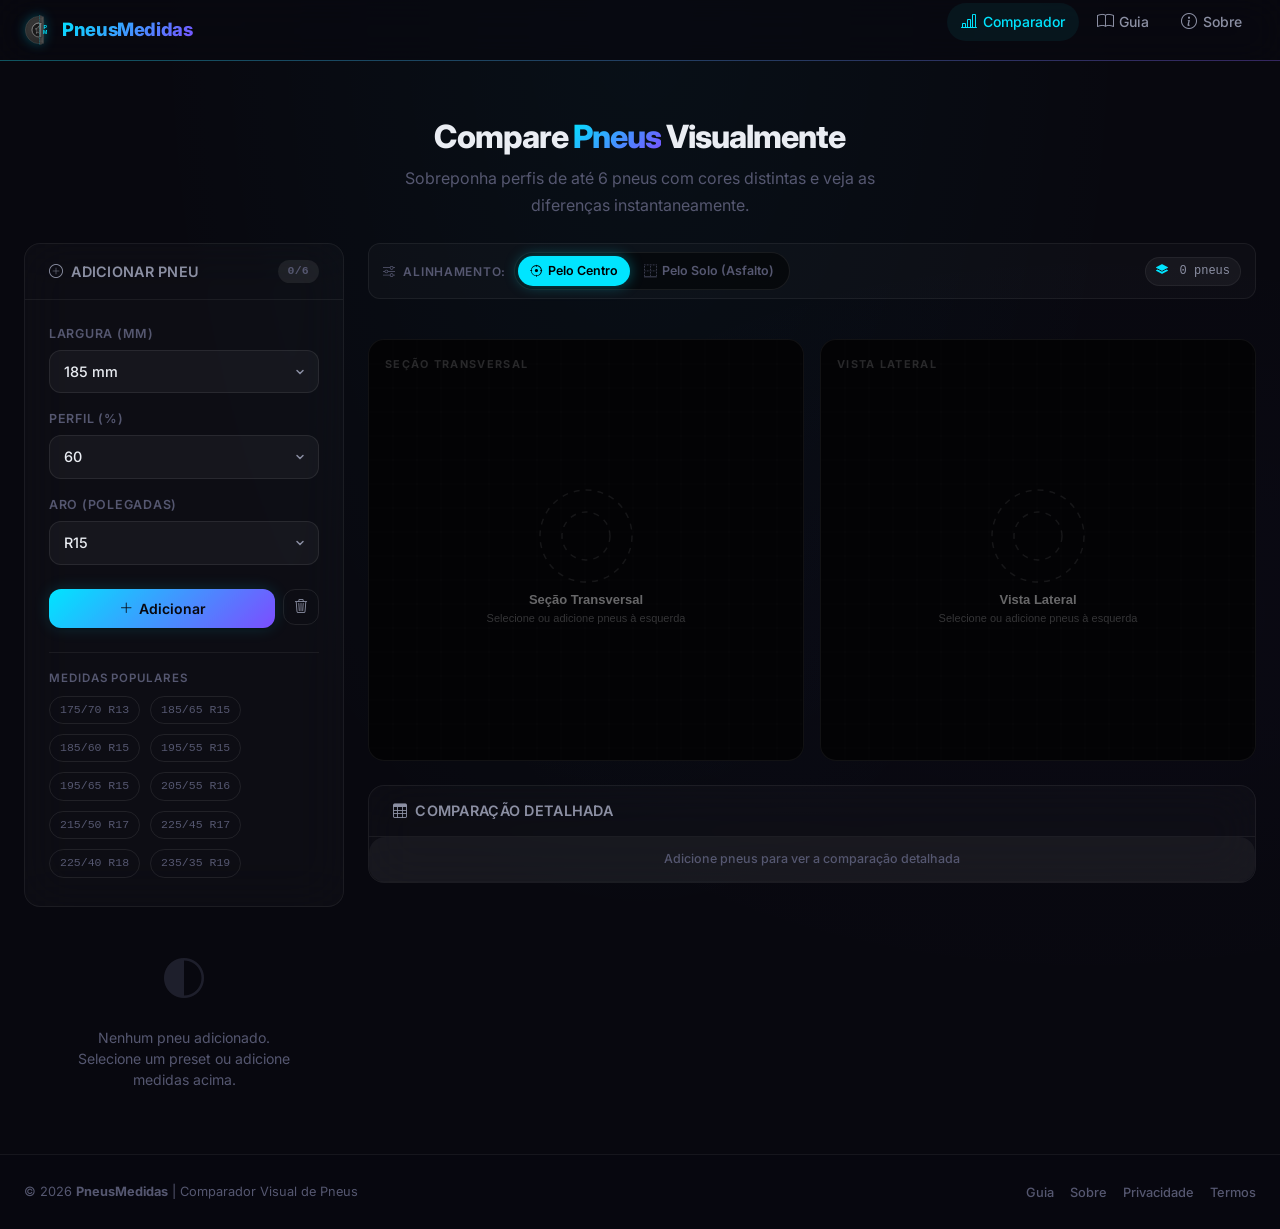
==== commit fce6123c: "update data" ====
--- a/index.html
+++ b/index.html
@@ -7,7 +7,10 @@
       name="description"
       content="PneusMedidas: compare visualmente tamanhos de pneus. Sobreponha perfis com cores distintas para identificar diferenças de largura, diâmetro e parede lateral."
     />
-    <meta name="keywords" content="comparador de pneus, medidas de pneus, comparar pneus, tamanho de pneu, 185/60 R15, 195/55 R15, diâmetro pneu, largura pneu" />
+    <meta
+      name="keywords"
+      content="comparador de pneus, medidas de pneus, comparar pneus, tamanho de pneu, 185/60 R15, 195/55 R15, diâmetro pneu, largura pneu"
+    />
     <meta name="theme-color" content="#08080f" />
 
     <title>PneusMedidas | Comparador Visual de Pneus</title>
@@ -270,7 +273,10 @@
        ===================================================================== -->
     <footer class="site-footer">
       <div class="site-container">
-        <small>&copy; 2026 <strong>PneusMedidas</strong> | Comparador Visual de Pneus</small>
+        <small
+          >&copy; 2026 <strong>PneusMedidas</strong> | Comparador Visual de
+          Pneus</small
+        >
         <div class="footer-links">
           <a href="guia.html"><small>Guia</small></a>
           <a href="sobre.html"><small>Sobre</small></a>
